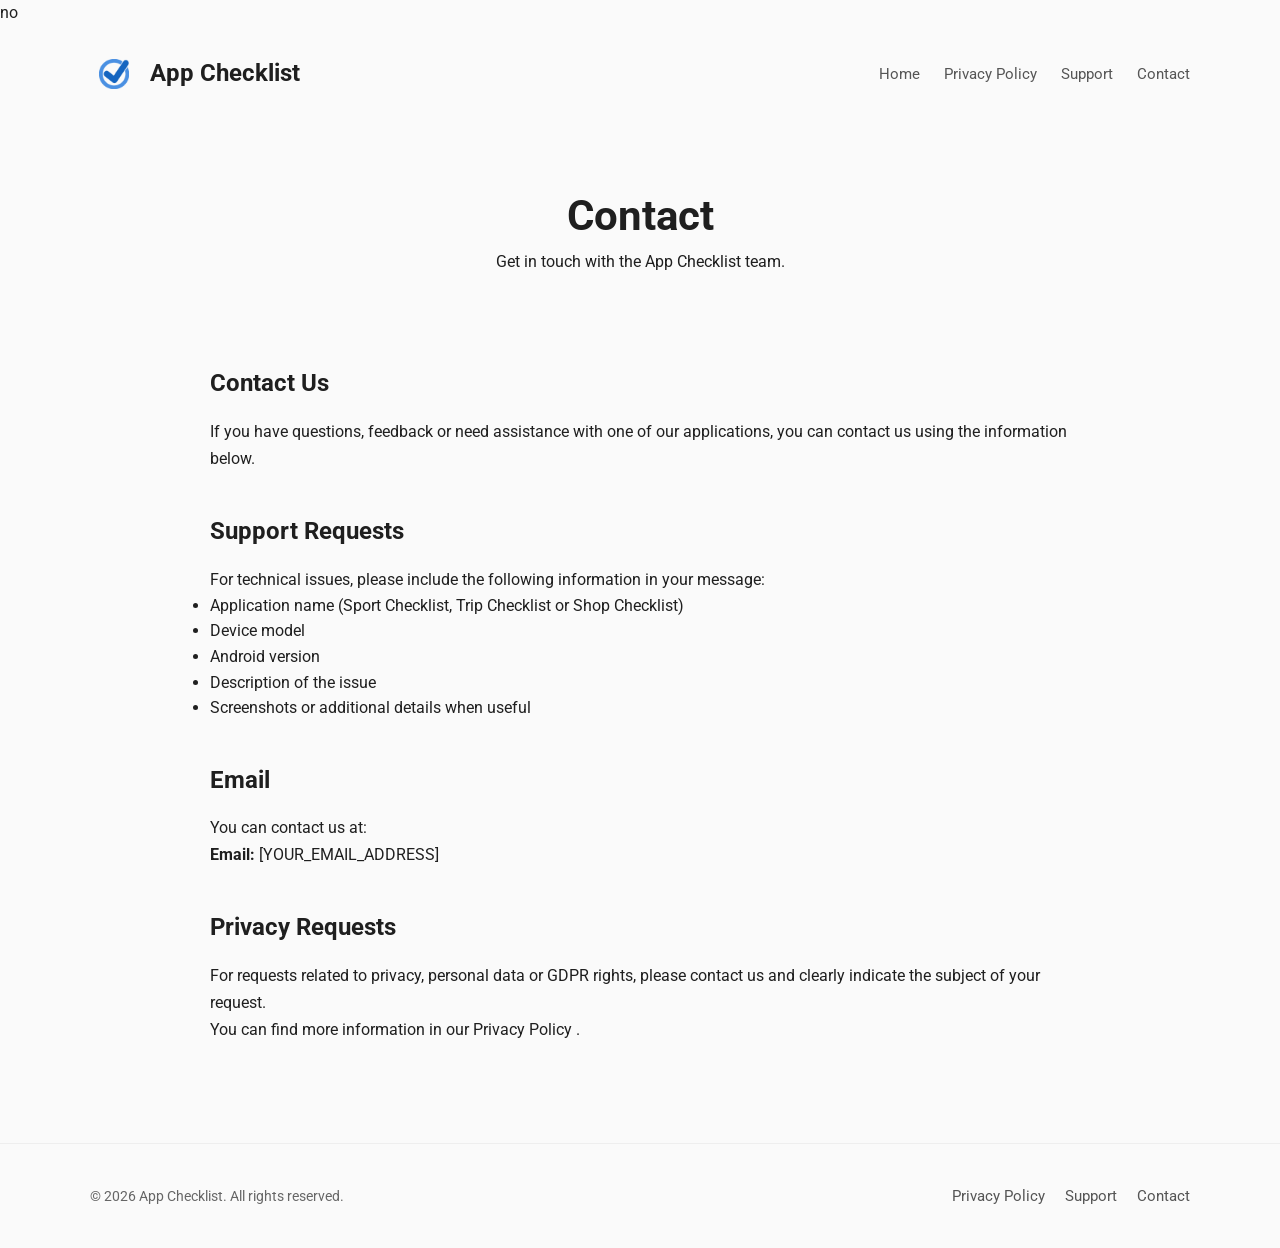
==== contact.html @ 46eb0ff5 "Creazione delle pagine interne" ====
<!DOCTYPE html>
<html lang="en">

<head>

    <meta charset="UTF-8">
    <meta name="viewport" content="width=device-width, initial-scale=1.0">
    <title>Contact | App Checklist</title>
    <meta name="description" content="App Checklist is a collection of smart checklist apps for sports, travel and shopping. Stay organized with simple, customizable and powerful checklists.">no
    <link rel="canonical" href="https://app-checklist.com/">
    <meta property="og:title" content="App Checklist - Smart Checklists">
    <meta property="og:site_name" content="App Checklist">
    <meta property="og:description" content="Organize sports equipment, trips and shopping with simple and powerful checklist apps.">
    <meta property="og:type" content="website">
    <meta property="og:url" content="https://app-checklist.com">
    <meta property="og:image" content="https://app-checklist.com/assets/images/logo.png">

    <meta name="twitter:card" content="summary_large_image">
    <meta name="twitter:title" content="App Checklist">
    <meta name="twitter:description" content="Smart checklist apps for every moment.">
    <meta name="twitter:image" content="https://app-checklist.com/assets/images/logo.png">

    <link rel="stylesheet" href="assets/css/style.css">

    <!-- Google Fonts -->
    <link rel="preconnect" href="https://fonts.googleapis.com">
    <link rel="preconnect" href="https://fonts.gstatic.com" crossorigin>
    <link href="https://fonts.googleapis.com/css2?family=Roboto:wght@300;400;500;700&display=swap" rel="stylesheet">
    <!-- Material Symbols -->
    <link rel="stylesheet" href="https://fonts.googleapis.com/css2?family=Material+Symbols+Outlined" />
</head>

<body>

<header>

    <div class="container header-content">

        <a href="index.html" class="brand">
            <img src="assets/images/logo.png"
                 alt="App Checklist logo">
            <span>App Checklist</span>
        </a>


        <nav>

            <a href="index.html">
                Home
            </a>

            <a href="privacy.html">
                Privacy Policy
            </a>

            <a href="support.html">
                Support
            </a>

            <a href="contact.html">
                Contact
            </a>

        </nav>

    </div>

</header>
<main>

    <section class="page-header">

        <h1>
            Contact
        </h1>

        <p>
            Get in touch with the App Checklist team.
        </p>

    </section>


    <section class="content">


        <h2>
            Contact Us
        </h2>

        <p>
            If you have questions, feedback or need assistance
            with one of our applications, you can contact us
            using the information below.
        </p>


        <h2>
            Support Requests
        </h2>

        <p>
            For technical issues, please include the following
            information in your message:
        </p>


        <ul>

            <li>
                Application name
                (Sport Checklist, Trip Checklist or Shop Checklist)
            </li>

            <li>
                Device model
            </li>

            <li>
                Android version
            </li>

            <li>
                Description of the issue
            </li>

            <li>
                Screenshots or additional details
                when useful
            </li>

        </ul>


        <h2>
            Email
        </h2>


        <p>
            You can contact us at:
        </p>


        <p>

            <strong>Email:</strong>

            <a href="mailto:[YOUR_EMAIL_ADDRESS]">
                [YOUR_EMAIL_ADDRESS]
            </a>

        </p>


        <h2>
            Privacy Requests
        </h2>


        <p>
            For requests related to privacy, personal data or
            GDPR rights, please contact us and clearly indicate
            the subject of your request.
        </p>


        <p>
            You can find more information in our
            <a href="privacy.html">
                Privacy Policy
            </a>.
        </p>


    </section>

</main>

<footer>

    <div class="container footer-content">


        <p>
            © 2026 App Checklist. All rights reserved.
        </p>


        <nav class="footer-nav">

            <a href="privacy.html">
                Privacy Policy
            </a>

            <a href="support.html">
                Support
            </a>

            <a href="contact.html">
                Contact
            </a>

        </nav>


    </div>

</footer>


</body>

</html>
---- assets/css/style.css ----
/* =========================
   App Checklist Theme
========================= */

:root {

    --primary-color: #1565C0;

    --sport-color: #EF5350;

    --trip-color: #4A90E2;

    --shop-color: #5BC08F;


    --text-color: #1f1f1f;

    --secondary-text: #666;

    --surface-color: #ffffff;

    --background-color: #fafafa;

}

/* =========================
   Global reset
========================= */

* {
    box-sizing: border-box;
    margin: 0;
    padding: 0;
}


body {
    font-family: "Roboto", sans-serif;
    background: var(--background-color);
    color: var(--text-color);
    line-height: 1.6;
}


img {
    max-width: 100%;
    display: block;
}


a {
    color: inherit;
    text-decoration: none;
}


/* =========================
   Layout
========================= */

header,
main,
footer {
    width: 100%;
}


.container {
    width: min(1100px, 90%);
    margin: auto;
}


/* =========================
   Header
========================= */

header {
    padding: 24px 0;
}

.brand img {

    height: 48px;

    width: auto;

}


/* =========================
   Footer
========================= */


footer {

    margin-top: 80px;

    padding: 40px 0;

    border-top: 1px solid #eeeeee;

    color: #666;

    font-size: 14px;

}



.footer-content {

    display: flex;

    align-items: center;

    justify-content: space-between;

    gap: 20px;

}



.footer-nav {

    display: flex;

    gap: 20px;

}



.footer-nav a:hover {

    color: #000;

}



@media(max-width:700px){


    .footer-content {

        flex-direction: column;

        text-align: center;

    }


}


/* =========================
   Buttons
========================= */

.button {
    display: inline-flex;
    align-items: center;
    justify-content: center;

    padding: 12px 24px;

    border-radius: 12px;

    font-weight: 500;

    transition: transform 0.2s ease;
}


.button:hover {
    transform: translateY(-2px);
}


/* =========================
   Cards
========================= */

.card {

    background: white;

    border-radius: 20px;

    padding: 24px;

    box-shadow: 0 4px 20px rgba(0,0,0,0.08);

}


/* =========================
   Responsive
========================= */

@media (max-width: 700px) {

    .container {
        width: 92%;
    }

}

/* =========================
   Header navigation
========================= */


.header-content {

    display: flex;

    align-items: center;

    justify-content: space-between;

    gap: 30px;

}


.brand {

    display: flex;

    align-items: center;

    gap: 12px;

    font-size: 24px;

    font-weight: 700;

}


.brand img {

    height: 48px;

}


nav {

    display: flex;

    gap: 24px;

}


nav a {

    font-size: 15px;

    color: #555;

}


nav a:hover {

    color: #000;

}


@media (max-width:700px) {


    .header-content {

        flex-direction: column;

    }


    nav {

        flex-wrap: wrap;

        justify-content: center;

    }

}

/* =========================
   Hero section
========================= */


.hero {

    padding: 50px 0 10px;

}


.hero-content {

    display: flex;

    justify-content: center;

}


.hero-text {

    max-width: 700px;

    text-align: center;

}


.hero h1 {

    font-size: clamp(40px, 6vw, 64px);

    line-height: 1.1;

    font-weight: 700;

    margin-bottom: 24px;

}


.hero p {

    font-size: 20px;

    color: #555;

    margin-bottom: 40px;

}


.hero-actions {

    display: none;

    justify-content: center;

    gap: 16px;

    flex-wrap: wrap;

}
/* =========================
   Hero app buttons
========================= */


.hero-app {

    display: inline-flex;

    align-items: center;

    justify-content: center;

    padding: 14px 32px;

    border-radius: 30px;

    font-weight: 600;

    color: white;

    transition: transform 0.2s ease,
    box-shadow 0.2s ease;

}


.hero-app:hover {

    transform: translateY(-3px);

    box-shadow:
            0 8px 20px rgba(0,0,0,0.15);

}


.hero-app.sport {

    background: var(--sport-color);

}


.hero-app.trip {

    background: var(--trip-color);

}


.hero-app.shop {

    background: var(--shop-color);

}


/* =========================
   Buttons colors
========================= */


.primary {

    background: var(--primary-color);
    color: white;

}


.secondary {

    background: #eeeeee;

    color: #333;

}
/* =========================
   Apps section
========================= */


.apps {

    padding: 30px 0;

}


.apps h2 {

    text-align: center;

    font-size: 36px;

    margin-bottom: 40px;

}



.apps-grid {

    display: grid;

    grid-template-columns: repeat(3, 1fr);

    gap: 24px;

}



.app-card {

    text-align: center;

}



.app-card h3 {

    font-size: 26px;

    margin-bottom: 16px;

}



.app-card p {

    color: #555;

    margin-bottom: 24px;

}



/* App colors */


.sport {

    border-top: 6px solid var(--sport-color);

}


.trip {

    border-top: 6px solid var(--trip-color);

}


.shop {

    border-top: 6px solid var(--shop-color);

}



.app-button {

    margin-top: 10px;

}



.disabled {

    opacity: 0.6;

    cursor: default;

}



@media(max-width:900px){


    .apps-grid {

        grid-template-columns: 1fr;

    }


}

/* =========================
   Content pages
========================= */


.page {

    padding: 30px 0;

}



.page h1 {

    font-size: 48px;

    margin-bottom: 30px;

}



.page h2 {

    font-size: 28px;

    margin-top: 40px;

    margin-bottom: 16px;

}



.page p {

    color: #555;

    margin-bottom: 16px;

    max-width: 800px;

}



@media(max-width:700px){


    .page h1 {

        font-size: 36px;

    }


}
.app-card {

    transition: transform 0.2s ease,
    box-shadow 0.2s ease;

}


.app-card:hover {

    transform: translateY(-6px);

    box-shadow:
            0 10px 30px rgba(0,0,0,0.12);

}
/* =========================
   App icons
========================= */
.app-icon {
    width: 200px;
    height: 200px;
    object-fit: contain;
    margin: 0 auto 24px;
}
/* =========================
   Store buttons
========================= */


.app-button {

    display: inline-block;

    margin: 8px;

}
.store-link {

    display: inline-block;

    margin: 8px;

}


.store-badge {

    height: 50px;

    width: auto;

}

/* =========================
   App cards layout
========================= */


.app-card {

    display: flex;

    flex-direction: column;

    align-items: center;

    height: 100%;

}


.app-card p {

    flex-grow: 1;

}

.hero-app {

    color: white;

    border-radius: 30px;

    padding: 14px 30px;

    font-weight: 600;

}


.hero-app.sport {

    background: var(--sport-color);

}


.hero-app.trip {

    background: var(--trip-color);

}


.hero-app.shop {

    background: var(--shop-color);

}


/* =========================
   Internal pages
========================= */


.page-header {

    text-align: center;

    padding: 60px 20px 30px;

}


.page-header h1 {

    font-size: 42px;

}


.content {

    max-width: 900px;

    margin: 0 auto;

    padding: 20px;

}


.content h2 {

    margin-top: 40px;

    margin-bottom: 15px;

}


.content p {

    line-height: 1.7;

}
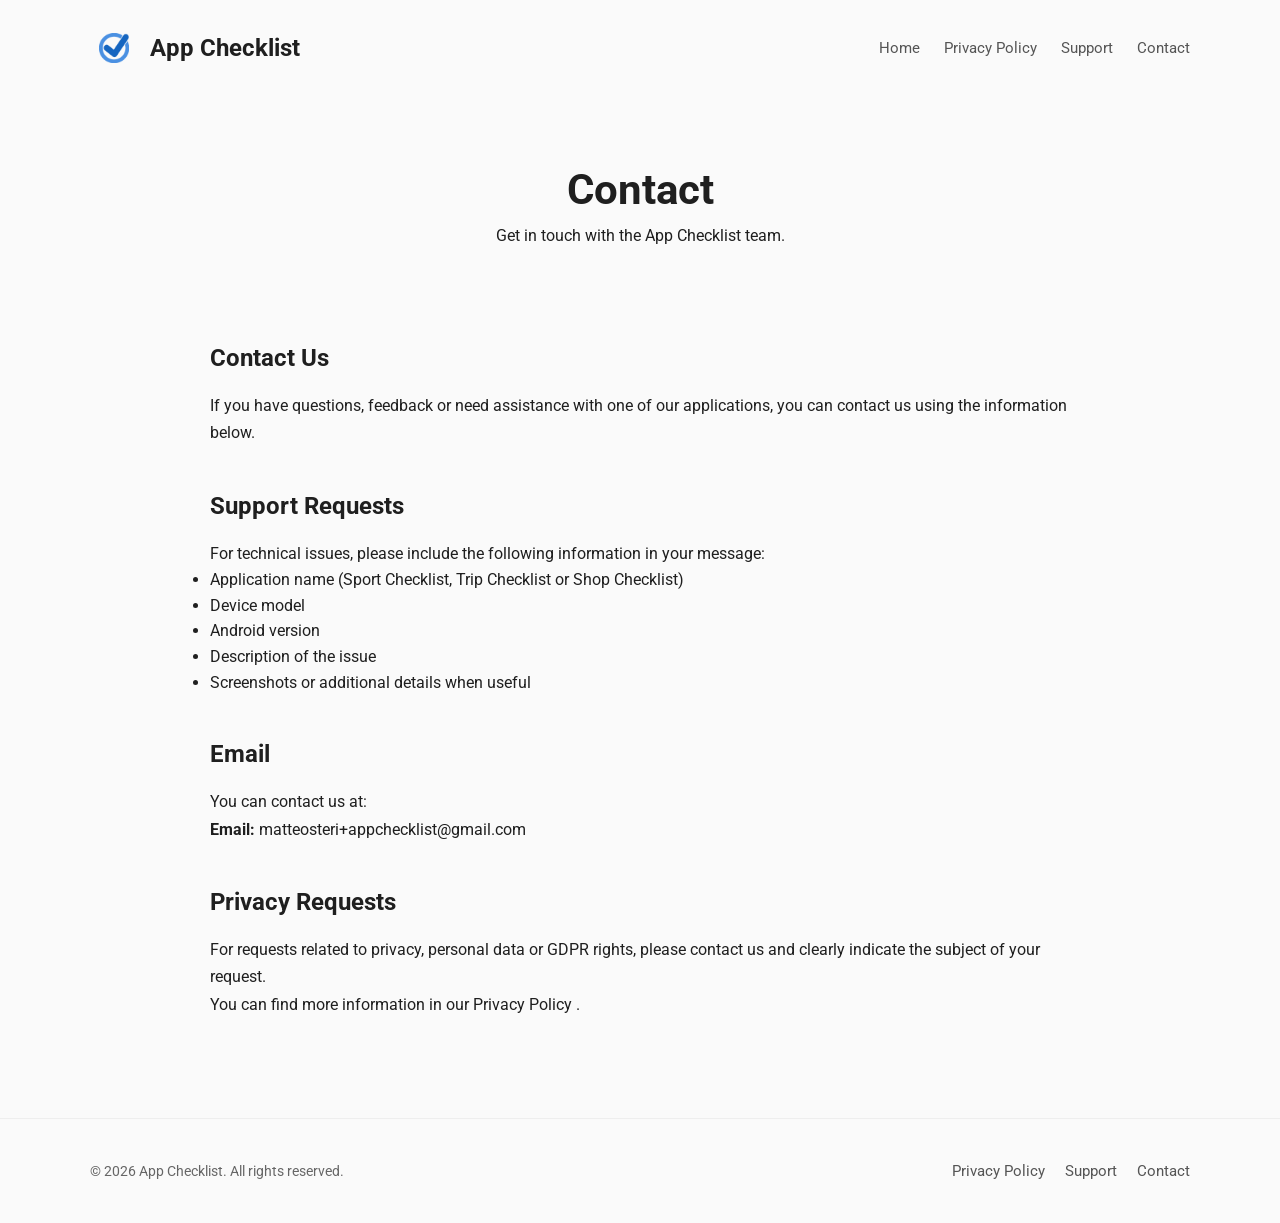
==== commit c33fbab6: "fix Creazione delle pagine interne" ====
--- a/contact.html
+++ b/contact.html
@@ -6,7 +6,7 @@
     <meta charset="UTF-8">
     <meta name="viewport" content="width=device-width, initial-scale=1.0">
     <title>Contact | App Checklist</title>
-    <meta name="description" content="App Checklist is a collection of smart checklist apps for sports, travel and shopping. Stay organized with simple, customizable and powerful checklists.">no
+    <meta name="description" content="App Checklist is a collection of smart checklist apps for sports, travel and shopping. Stay organized with simple, customizable and powerful checklists.">
     <link rel="canonical" href="https://app-checklist.com/">
     <meta property="og:title" content="App Checklist - Smart Checklists">
     <meta property="og:site_name" content="App Checklist">
@@ -146,8 +146,8 @@
 
             <strong>Email:</strong>
 
-            <a href="mailto:[YOUR_EMAIL_ADDRESS]">
-                [YOUR_EMAIL_ADDRESS]
+            <a href="mailto:matteosteri+appchecklist@gmail.com">
+                matteosteri+appchecklist@gmail.com
             </a>
 
         </p>
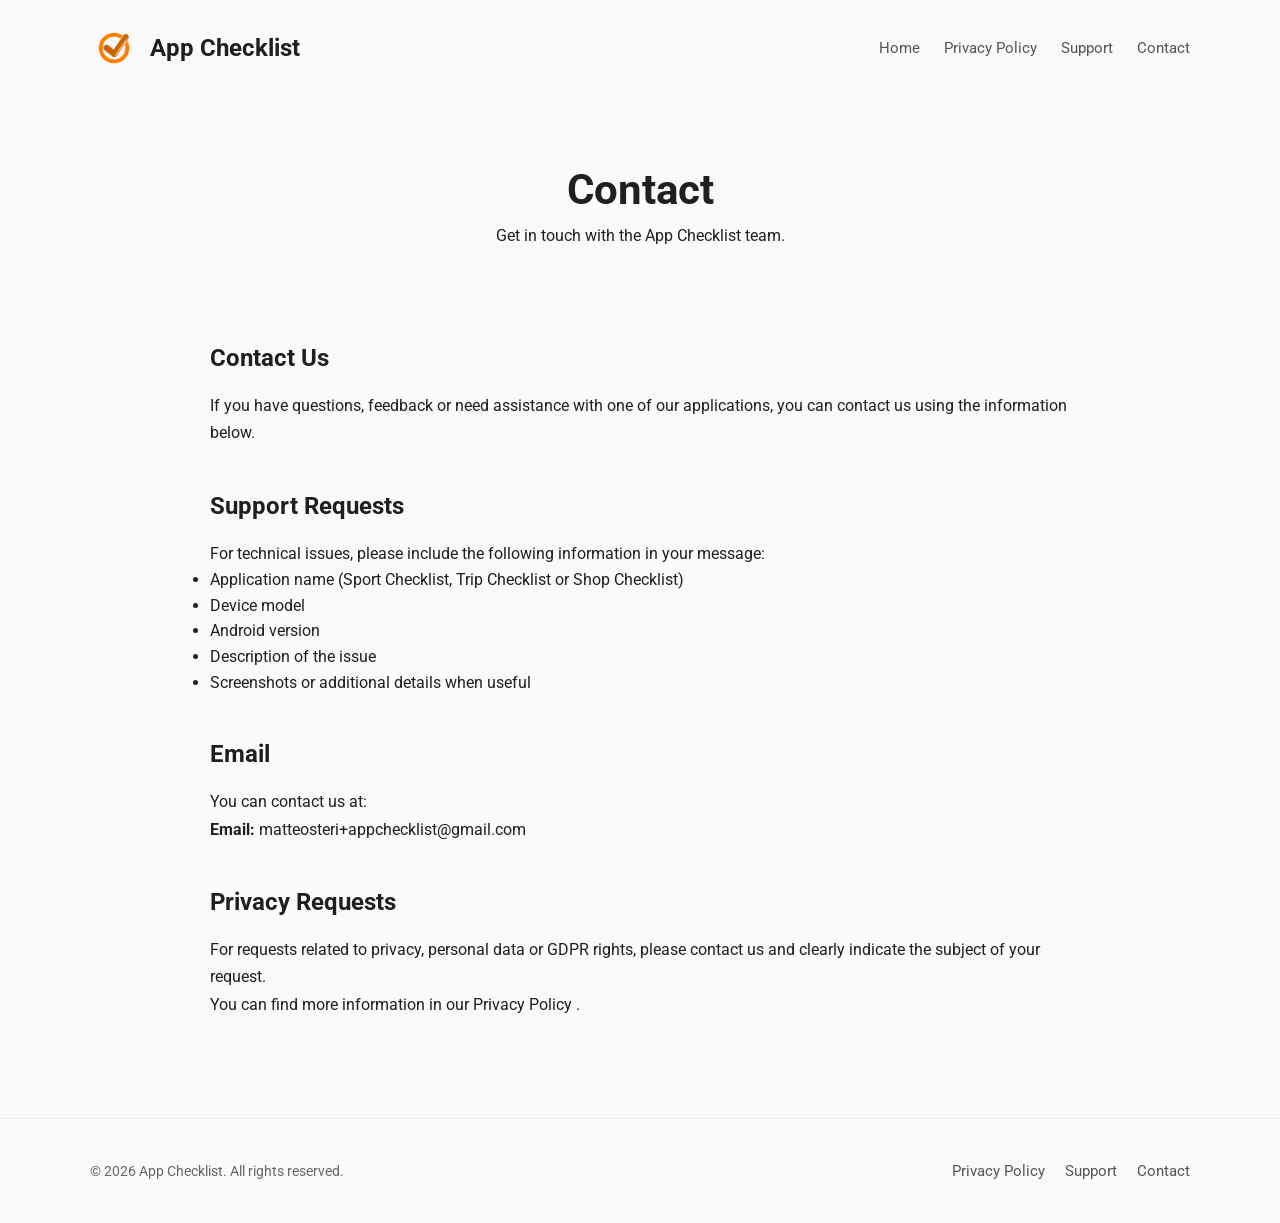
==== commit fd9a632d: "Modifica immagini e aggiunta favicon" ====
--- a/contact.html
+++ b/contact.html
@@ -1,6 +1,5 @@
 <!DOCTYPE html>
 <html lang="en">
-
 <head>
 
     <meta charset="UTF-8">
@@ -28,6 +27,12 @@
     <link href="https://fonts.googleapis.com/css2?family=Roboto:wght@300;400;500;700&display=swap" rel="stylesheet">
     <!-- Material Symbols -->
     <link rel="stylesheet" href="https://fonts.googleapis.com/css2?family=Material+Symbols+Outlined" />
+
+    <link rel="icon" type="image/png" sizes="32x32" href="assets/images/favicon/favicon-32x32.png">
+    <link rel="icon" type="image/png" sizes="16x16" href="assets/images/favicon/favicon-16x16.png">
+    <link rel="apple-touch-icon" href="assets/images/favicon/apple-touch-icon.png">
+    <link rel="manifest" href="site.webmanifest">
+    <meta name="theme-color" content="#ff7e00">
 </head>
 
 <body>
@@ -176,7 +181,6 @@
     </section>
 
 </main>
-
 <footer>
 
     <div class="container footer-content">
@@ -208,7 +212,5 @@
 
 </footer>
 
-
 </body>
-
 </html>
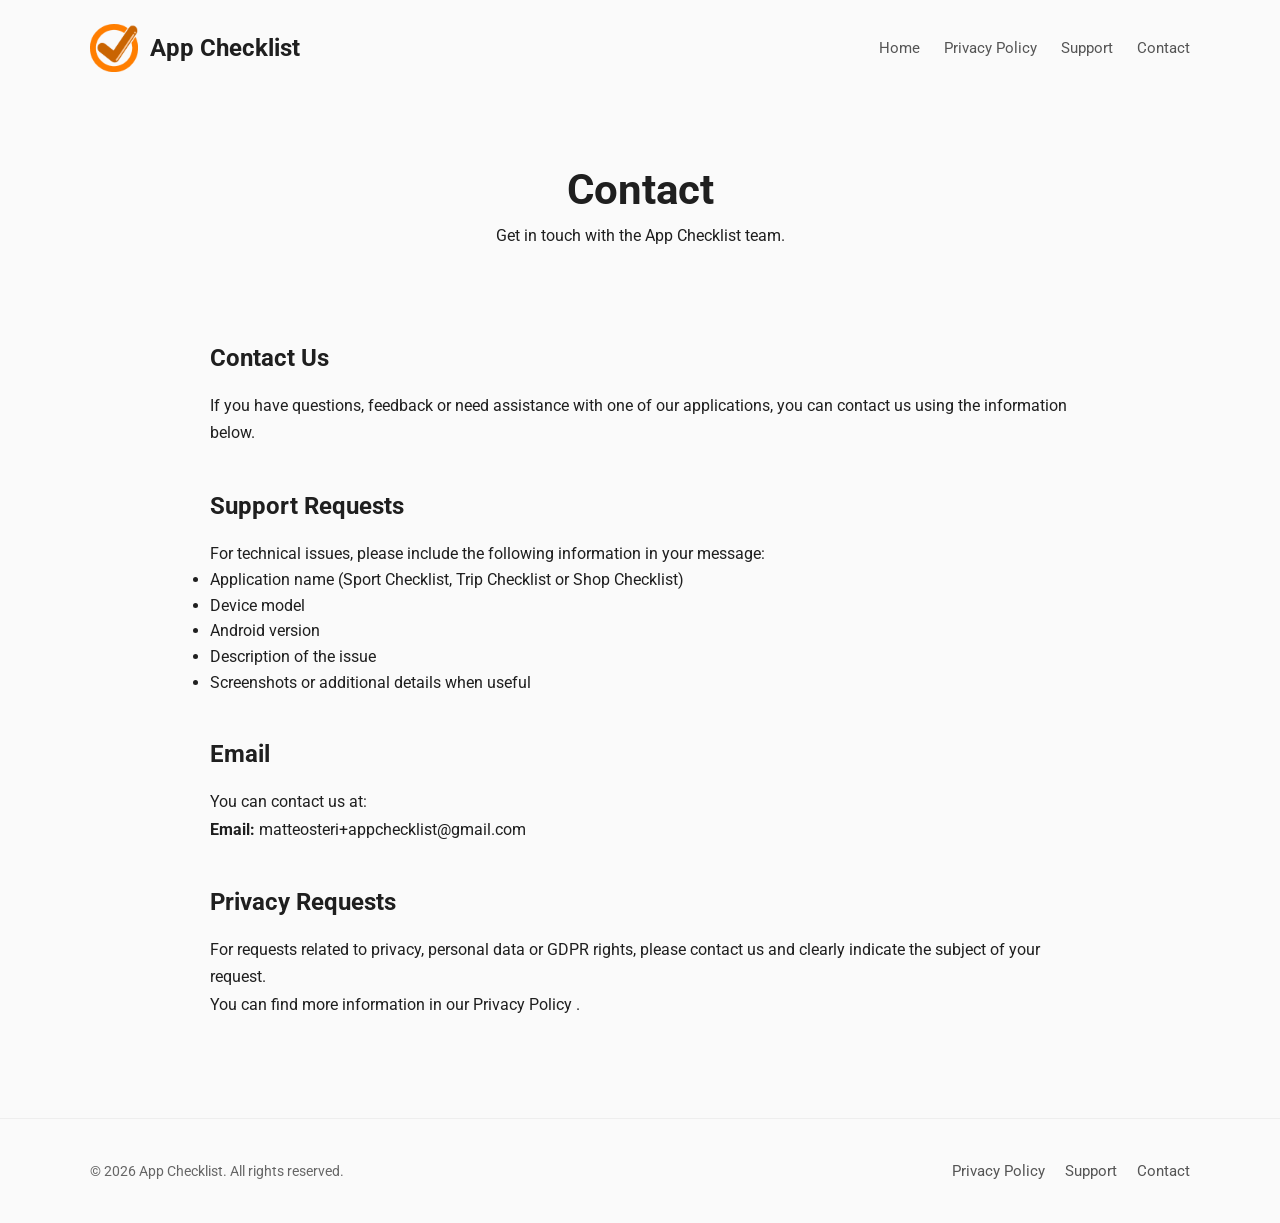
==== commit a2844605: "Implementato sistema multilingua IT/EN e ottimizzata struttura contenuti sito" ====
--- a/contact.html
+++ b/contact.html
@@ -212,5 +212,7 @@
 
 </footer>
 
+<script src="assets/js/language.js"></script>
+<script src="assets/js/app.js"></script>
 </body>
 </html>
--- a/assets/css/style.css
+++ b/assets/css/style.css
@@ -1,635 +1,331 @@
 /* =========================
    App Checklist Theme
 ========================= */
-
 :root {
-
     --primary-color: #1565C0;
-
     --sport-color: #EF5350;
-
     --trip-color: #4A90E2;
-
     --shop-color: #5BC08F;
-
-
     --text-color: #1f1f1f;
-
     --secondary-text: #666;
-
     --surface-color: #ffffff;
-
     --background-color: #fafafa;
-
 }
 
 /* =========================
    Global reset
 ========================= */
-
 * {
     box-sizing: border-box;
     margin: 0;
     padding: 0;
 }
-
-
 body {
     font-family: "Roboto", sans-serif;
     background: var(--background-color);
     color: var(--text-color);
     line-height: 1.6;
 }
-
-
 img {
     max-width: 100%;
     display: block;
 }
-
-
 a {
     color: inherit;
     text-decoration: none;
 }
 
-
 /* =========================
    Layout
 ========================= */
-
 header,
 main,
 footer {
     width: 100%;
 }
-
-
 .container {
     width: min(1100px, 90%);
     margin: auto;
 }
 
-
 /* =========================
    Header
 ========================= */
-
 header {
     padding: 24px 0;
 }
-
 .brand img {
-
     height: 48px;
-
     width: auto;
-
-}
-
+}
 
 /* =========================
    Footer
 ========================= */
-
-
 footer {
-
     margin-top: 80px;
-
     padding: 40px 0;
-
     border-top: 1px solid #eeeeee;
-
     color: #666;
-
     font-size: 14px;
-
-}
-
-
-
+}
 .footer-content {
-
-    display: flex;
-
+    display: flex;
     align-items: center;
-
     justify-content: space-between;
-
     gap: 20px;
-
-}
-
-
-
+}
 .footer-nav {
-
-    display: flex;
-
+    display: flex;
     gap: 20px;
-
-}
-
-
-
+}
 .footer-nav a:hover {
-
     color: #000;
-
-}
-
-
-
+}
 @media(max-width:700px){
-
-
     .footer-content {
-
         flex-direction: column;
-
         text-align: center;
-
-    }
-
-
-}
-
+    }
+}
 
 /* =========================
    Buttons
 ========================= */
-
 .button {
     display: inline-flex;
     align-items: center;
     justify-content: center;
-
     padding: 12px 24px;
-
     border-radius: 12px;
-
     font-weight: 500;
-
     transition: transform 0.2s ease;
 }
-
-
 .button:hover {
     transform: translateY(-2px);
 }
 
-
 /* =========================
    Cards
 ========================= */
-
 .card {
-
     background: white;
-
     border-radius: 20px;
-
     padding: 24px;
-
     box-shadow: 0 4px 20px rgba(0,0,0,0.08);
-
-}
-
+}
 
 /* =========================
    Responsive
 ========================= */
-
 @media (max-width: 700px) {
-
     .container {
         width: 92%;
     }
-
 }
 
 /* =========================
    Header navigation
 ========================= */
-
-
 .header-content {
-
-    display: flex;
-
+    display: flex;
     align-items: center;
-
     justify-content: space-between;
-
     gap: 30px;
-
-}
-
-
+}
 .brand {
-
-    display: flex;
-
+    display: flex;
     align-items: center;
-
     gap: 12px;
-
     font-size: 24px;
-
     font-weight: 700;
-
-}
-
-
+}
 .brand img {
-
     height: 48px;
-
-}
-
-
+}
 nav {
-
-    display: flex;
-
+    display: flex;
     gap: 24px;
-
-}
-
-
+}
 nav a {
-
     font-size: 15px;
-
     color: #555;
-
-}
-
-
+}
 nav a:hover {
-
     color: #000;
-
-}
-
-
+}
 @media (max-width:700px) {
-
-
     .header-content {
-
         flex-direction: column;
-
-    }
-
-
+    }
     nav {
-
         flex-wrap: wrap;
-
         justify-content: center;
-
-    }
-
-}
-
-/* =========================
-   Hero section
-========================= */
-
-
-.hero {
-
-    padding: 50px 0 10px;
-
-}
-
-
-.hero-content {
-
-    display: flex;
-
-    justify-content: center;
-
-}
-
-
-.hero-text {
-
-    max-width: 700px;
-
+    }
+}
+
+/* =========================
+   Intro section
+========================= */
+.intro {
+    padding:70px 0 40px;
+    text-align:center;
+}
+.intro-content {
+    max-width:800px;
+    margin:auto;
+}
+.intro h1 {
+    font-size:2.8rem;
+    margin-bottom:20px;
+}
+.intro p {
+    font-size:1.2rem;
+    line-height:1.6;
+}
+
+/* =========================
+   Buttons colors
+========================= */
+.primary {
+    background: var(--primary-color);
+    color: white;
+}
+.secondary {
+    background: #eeeeee;
+    color: #333;
+}
+
+/* =========================
+   Apps section
+========================= */
+.apps {
+    padding: 30px 0;
+}
+.apps h2 {
     text-align: center;
-
-}
-
-
-.hero h1 {
-
-    font-size: clamp(40px, 6vw, 64px);
-
-    line-height: 1.1;
-
-    font-weight: 700;
-
+    font-size: 36px;
+    margin-bottom: 40px;
+}
+.apps-grid {
+    display: grid;
+    grid-template-columns: repeat(3, 1fr);
+    gap: 24px;
+}
+.app-card {
+    text-align: center;
+}
+.app-card h3 {
+    font-size: 26px;
+    margin-bottom: 16px;
+}
+.app-card p {
+    color: #555;
     margin-bottom: 24px;
-
-}
-
-
-.hero p {
-
-    font-size: 20px;
-
+}
+
+/* App colors */
+.sport {
+    border-top: 6px solid var(--sport-color);
+}
+.trip {
+    border-top: 6px solid var(--trip-color);
+}
+.shop {
+    border-top: 6px solid var(--shop-color);
+}
+.app-button {
+    margin-top: 10px;
+}
+.discover-button {
+    display:inline-flex;
+    align-items:center;
+    justify-content:center;
+    margin-top:20px;
+    padding:12px 28px;
+    border-radius:30px;
+    font-weight:500;
+    text-decoration:none;
+    transition:transform .2s ease,
+    box-shadow .2s ease;
+}
+.discover-button.sport {
+    background:#E53935;
+    color:white;
+}
+.discover-button.trip {
+    background:#4A90E2;
+    color:white;
+}
+.discover-button.shop {
+    background:#5BC08F;
+    color:white;
+}
+.discover-button:hover {
+    transform:translateY(-2px);
+    box-shadow:0 8px 20px rgba(0,0,0,0.15);
+}
+.app-status {
+    display:inline-block;
+    margin:15px auto;
+    padding:6px 14px;
+    border-radius:20px;
+    font-size:0.85rem;
+    font-weight:500;
+}
+.app-status.available {
+    background:#E8F5E9;
+    color:#2E7D32;
+}
+.app-status.coming {
+    background:#FFF3E0;
+    color:#EF6C00;
+}
+.disabled {
+    opacity: 0.6;
+    cursor: default;
+}
+@media(max-width:900px){
+    .apps-grid {
+        grid-template-columns: 1fr;
+    }
+}
+
+/* =========================
+   Content pages
+========================= */
+.page {
+    padding: 30px 0;
+}
+.page h1 {
+    font-size: 48px;
+    margin-bottom: 30px;
+}
+.page h2 {
+    font-size: 28px;
+    margin-top: 40px;
+    margin-bottom: 16px;
+}
+.page p {
     color: #555;
-
-    margin-bottom: 40px;
-
-}
-
-
-.hero-actions {
-
-    display: none;
-
-    justify-content: center;
-
-    gap: 16px;
-
-    flex-wrap: wrap;
-
-}
-/* =========================
-   Hero app buttons
-========================= */
-
-
-.hero-app {
-
-    display: inline-flex;
-
-    align-items: center;
-
-    justify-content: center;
-
-    padding: 14px 32px;
-
-    border-radius: 30px;
-
-    font-weight: 600;
-
-    color: white;
-
+    margin-bottom: 16px;
+    max-width: 800px;
+}
+@media(max-width:700px){
+    .page h1 {
+        font-size: 36px;
+    }
+}
+.app-card {
     transition: transform 0.2s ease,
     box-shadow 0.2s ease;
-
-}
-
-
-.hero-app:hover {
-
-    transform: translateY(-3px);
-
-    box-shadow:
-            0 8px 20px rgba(0,0,0,0.15);
-
-}
-
-
-.hero-app.sport {
-
-    background: var(--sport-color);
-
-}
-
-
-.hero-app.trip {
-
-    background: var(--trip-color);
-
-}
-
-
-.hero-app.shop {
-
-    background: var(--shop-color);
-
-}
-
-
-/* =========================
-   Buttons colors
-========================= */
-
-
-.primary {
-
-    background: var(--primary-color);
-    color: white;
-
-}
-
-
-.secondary {
-
-    background: #eeeeee;
-
-    color: #333;
-
-}
-/* =========================
-   Apps section
-========================= */
-
-
-.apps {
-
-    padding: 30px 0;
-
-}
-
-
-.apps h2 {
-
-    text-align: center;
-
-    font-size: 36px;
-
-    margin-bottom: 40px;
-
-}
-
-
-
-.apps-grid {
-
-    display: grid;
-
-    grid-template-columns: repeat(3, 1fr);
-
-    gap: 24px;
-
-}
-
-
-
-.app-card {
-
-    text-align: center;
-
-}
-
-
-
-.app-card h3 {
-
-    font-size: 26px;
-
-    margin-bottom: 16px;
-
-}
-
-
-
-.app-card p {
-
-    color: #555;
-
-    margin-bottom: 24px;
-
-}
-
-
-
-/* App colors */
-
-
-.sport {
-
-    border-top: 6px solid var(--sport-color);
-
-}
-
-
-.trip {
-
-    border-top: 6px solid var(--trip-color);
-
-}
-
-
-.shop {
-
-    border-top: 6px solid var(--shop-color);
-
-}
-
-
-
-.app-button {
-
-    margin-top: 10px;
-
-}
-
-
-
-.disabled {
-
-    opacity: 0.6;
-
-    cursor: default;
-
-}
-
-
-
-@media(max-width:900px){
-
-
-    .apps-grid {
-
-        grid-template-columns: 1fr;
-
-    }
-
-
-}
-
-/* =========================
-   Content pages
-========================= */
-
-
-.page {
-
-    padding: 30px 0;
-
-}
-
-
-
-.page h1 {
-
-    font-size: 48px;
-
-    margin-bottom: 30px;
-
-}
-
-
-
-.page h2 {
-
-    font-size: 28px;
-
-    margin-top: 40px;
-
-    margin-bottom: 16px;
-
-}
-
-
-
-.page p {
-
-    color: #555;
-
-    margin-bottom: 16px;
-
-    max-width: 800px;
-
-}
-
-
-
-@media(max-width:700px){
-
-
-    .page h1 {
-
-        font-size: 36px;
-
-    }
-
-
-}
-.app-card {
-
-    transition: transform 0.2s ease,
-    box-shadow 0.2s ease;
-
-}
-
-
+}
 .app-card:hover {
-
     transform: translateY(-6px);
-
     box-shadow:
             0 10px 30px rgba(0,0,0,0.12);
-
-}
+}
+
 /* =========================
    App icons
 ========================= */
@@ -639,136 +335,330 @@
     object-fit: contain;
     margin: 0 auto 24px;
 }
+
 /* =========================
    Store buttons
 ========================= */
-
-
 .app-button {
-
     display: inline-block;
-
     margin: 8px;
-
 }
 .store-link {
-
     display: inline-block;
-
     margin: 8px;
-
-}
-
-
+}
 .store-badge {
-
     height: 50px;
-
     width: auto;
-
 }
 
 /* =========================
    App cards layout
 ========================= */
-
-
 .app-card {
-
-    display: flex;
-
+    display: flex;
     flex-direction: column;
-
     align-items: center;
-
     height: 100%;
-
-}
-
-
+}
 .app-card p {
-
     flex-grow: 1;
-
-}
-
+}
 .hero-app {
-
     color: white;
-
     border-radius: 30px;
-
     padding: 14px 30px;
-
     font-weight: 600;
-
-}
-
-
+}
 .hero-app.sport {
-
     background: var(--sport-color);
-
-}
-
-
+}
 .hero-app.trip {
-
     background: var(--trip-color);
-
-}
-
-
+}
 .hero-app.shop {
-
     background: var(--shop-color);
-
-}
-
+}
 
 /* =========================
    Internal pages
 ========================= */
-
-
 .page-header {
-
     text-align: center;
-
     padding: 60px 20px 30px;
-
-}
-
-
+}
 .page-header h1 {
-
     font-size: 42px;
-
-}
-
-
+}
 .content {
-
     max-width: 900px;
-
     margin: 0 auto;
-
     padding: 20px;
-
-}
-
-
+}
 .content h2 {
-
     margin-top: 40px;
-
     margin-bottom: 15px;
-
-}
-
-
+}
 .content p {
-
     line-height: 1.7;
-
+}
+
+/* =====================================
+   APP LANDING PAGES
+===================================== */
+.app-hero {
+    padding: 60px 20px;
+    text-align: center;
+}
+.app-hero-content {
+    max-width: 900px;
+    margin: auto;
+}
+.app-header-image {
+    width: min(100%, 500px);
+    height: auto;
+    margin-bottom: 30px;
+}
+.app-hero h1 {
+    font-size: 2.5rem;
+    margin-bottom: 20px;
+}
+.app-hero p {
+    max-width: 700px;
+    margin: 0 auto 35px;
+    font-size: 1.2rem;
+    line-height: 1.6;
+}
+.app-buttons {
+    display: flex;
+    justify-content: center;
+    gap: 15px;
+    flex-wrap: wrap;
+}
+.app-button {
+    display: inline-flex;
+    align-items: center;
+    gap: 8px;
+    padding: 14px 24px;
+    border-radius: 30px;
+    text-decoration: none;
+    font-weight: 600;
+    transition: transform 0.2s ease;
+}
+.app-button:hover {
+    transform: translateY(-2px);
+}
+.play-button {
+    background: #000;
+    color: white;
+}
+.web-button {
+    background: #e0e0e0;
+    color: #333;
+}
+
+/* SCREENSHOTS */
+.app-screenshots {
+    padding: 60px 20px;
+    text-align: center;
+}
+.screenshots-container {
+    display: flex;
+    justify-content: center;
+    gap: 30px;
+    flex-wrap: wrap;
+}
+.screenshots-container img {
+    width: 280px;
+    max-width: 90%;
+    border-radius: 25px;
+    box-shadow: 0 10px 30px rgba(0,0,0,0.15);
+}
+/* GENERAL SECTIONS */
+.app-section {
+    max-width: 900px;
+    margin: auto;
+    padding: 60px 20px;
+    text-align: center;
+}
+.app-logo {
+    width: 300px;
+    max-width: 80%;
+    margin: 0 auto 30px;
+    display: block;
+}
+/* FEATURES */
+.features-section {
+    padding: 60px 20px;
+    text-align: center;
+}
+.features-grid {
+    max-width: 1100px;
+    margin: 40px auto;
+    display: grid;
+    grid-template-columns: repeat(auto-fit, minmax(230px,1fr));
+    gap: 25px;
+}
+.feature-card {
+    padding: 25px;
+    border-radius: 20px;
+    background: #ffffff;
+    box-shadow: 0 5px 20px rgba(0,0,0,0.08);
+}
+.feature-card .material-symbols-outlined {
+    font-size: 40px;
+    margin-bottom: 15px;
+}
+/* SPORT CATEGORIES */
+.sport-categories {
+    display: grid;
+    grid-template-columns: repeat(auto-fit,minmax(130px,1fr));
+    gap:20px;
+    max-width:900px;
+    margin:40px auto;
+}
+.sport-categories div {
+    padding:20px;
+    border-radius:20px;
+    background:#ffffff;
+    box-shadow:0 5px 15px rgba(0,0,0,0.08);
+}
+/* FAQ */
+.faq-section {
+    max-width:900px;
+    margin:auto;
+    padding:60px 20px;
+}
+.faq-section h3 {
+    margin-top:30px;
+}
+
+/* FINAL CTA */
+.final-cta {
+    text-align:center;
+    padding:70px 20px;
+}
+.final-cta p {
+    margin-bottom:30px;
+}
+/* OTHER APPS */
+.other-apps {
+    padding:60px 20px;
+    text-align:center;
+}
+.other-apps-grid {
+    display:flex;
+    justify-content:center;
+    gap:30px;
+    flex-wrap:wrap;
+}
+.other-apps-grid a {
+    width:180px;
+    padding:20px;
+    border-radius:20px;
+    background:white;
+    text-decoration:none;
+    color:inherit;
+    box-shadow:0 5px 20px rgba(0,0,0,0.08);
+    text-align:center;
+}
+.other-apps-grid img {
+    width:100px;
+    height:100px;
+    object-fit:contain;
+    display:block;
+    margin:0 auto 15px;
+}
+.other-apps-grid span {
+    display:block;
+    margin-top:15px;
+    font-weight:600;
+}
+/* SPORT BRAND */
+.sport-theme {
+    --app-color:#E53935;
+}
+.sport-theme h1,
+.sport-theme h2 {
+    color:var(--app-color);
+}
+.sport-theme .feature-card:hover {
+    border-color:var(--app-color);
+}
+.sport-theme .final-cta {
+    background:var(--app-color);
+    color:white;
+}
+.screenshots-container img {
+    width:280px;
+    border-radius:25px;
+    box-shadow:
+            0 15px 35px rgba(0,0,0,0.20);
+    transition:
+            transform .25s ease;
+}
+.screenshots-container img:hover {
+    transform:translateY(-8px);
+}
+.app-header-container {
+    text-align:center;
+}
+.app-header-container .app-header-image {
+    margin-left:auto;
+    margin-right:auto;
+}
+.category-icon {
+    font-size:40px;
+    display:block;
+    margin-bottom:10px;
+}
+.sport-categories h3 {
+    margin:0;
+    font-size:1.1rem;
+}
+.how-it-works .feature-card {
+    min-height:220px;
+}
+.coming-soon-badge {
+    display:inline-flex;
+    align-items:center;
+    gap:8px;
+    padding:12px 22px;
+    border-radius:25px;
+    background:#f1f1f1;
+    color:#555;
+    font-weight:600;
+    border:1px solid #ddd;
+}
+.final-cta .coming-soon-badge {
+    background:rgba(255,255,255,0.2);
+    color:white;
+    border-color:rgba(255,255,255,0.4);
+}
+.coming-soon-badge .material-symbols-outlined {
+    font-size:22px;
+}
+.coming-soon-badge .material-symbols-outlined {
+    font-size:22px;
+}
+@media(max-width:600px){
+    .app-hero h1 {
+        font-size:2rem;
+    }
+    .app-buttons {
+        flex-direction:column;
+        align-items:center;
+    }
+    .app-button {
+        width:90%;
+        justify-content:center;
+    }
+}
+.google-play-badge {
+    display:inline-block;
+}
+.google-play-badge img {
+    width:200px;
+    height:auto;
+    display:block;
 }
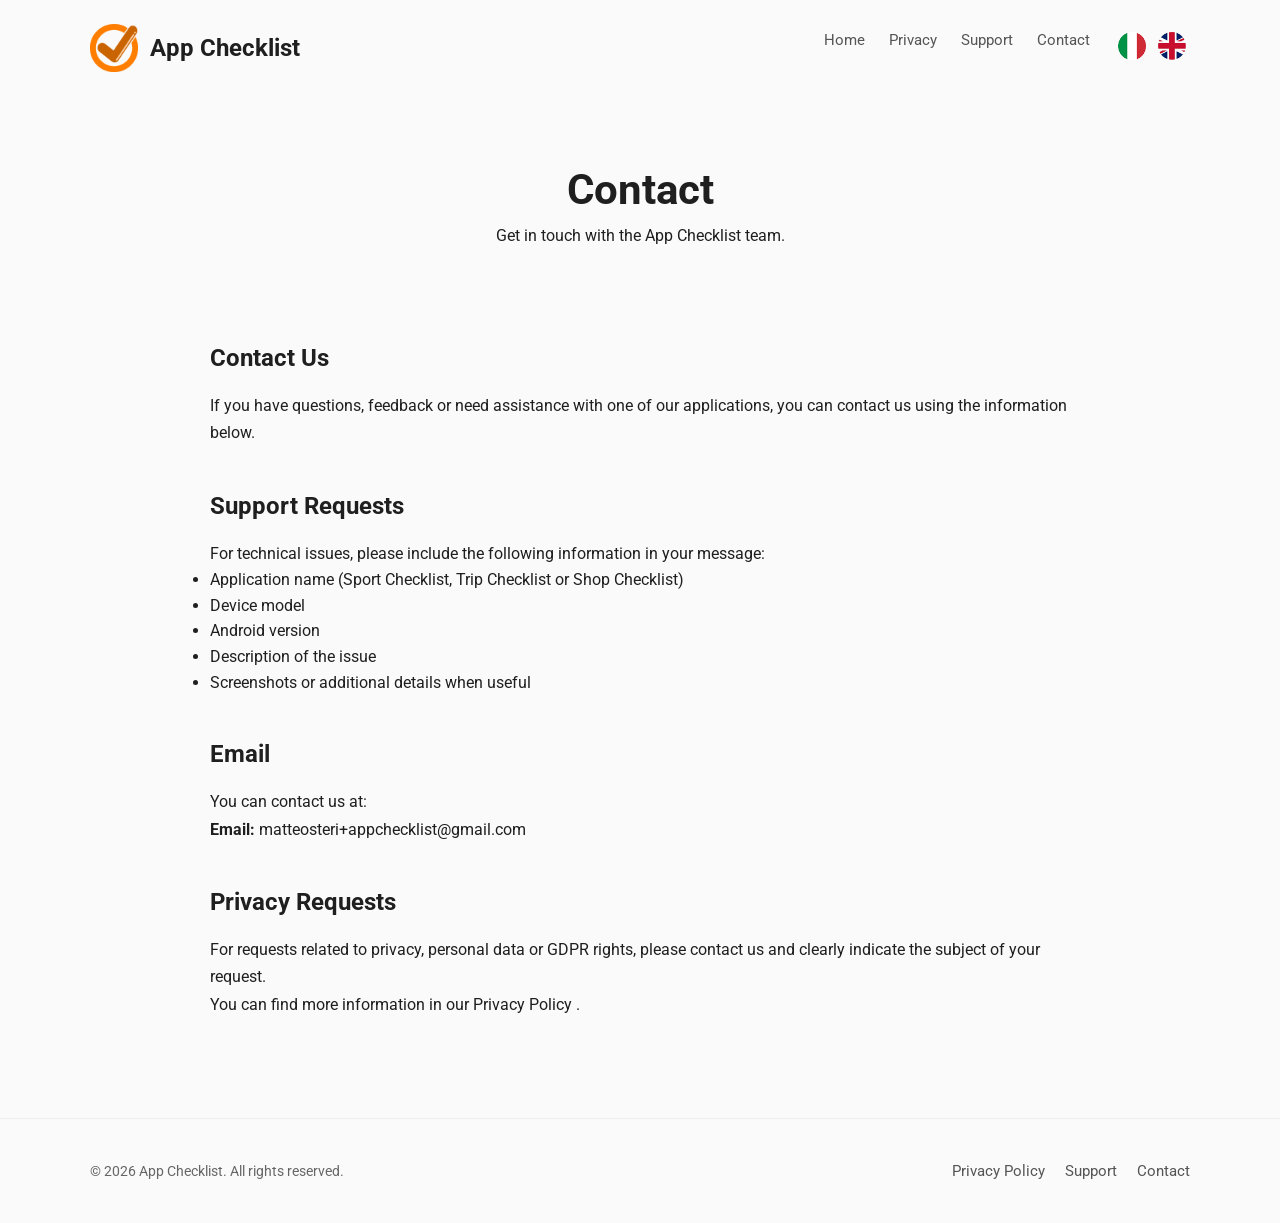
==== commit cfd7fbaa: "Aggiunte icone bandiere per il cambio lingua" ====
--- a/contact.html
+++ b/contact.html
@@ -34,43 +34,30 @@
     <link rel="manifest" href="site.webmanifest">
     <meta name="theme-color" content="#ff7e00">
 </head>
-
 <body>
 
 <header>
-
     <div class="container header-content">
-
-        <a href="index.html" class="brand">
-            <img src="assets/images/logo.png"
-                 alt="App Checklist logo">
-            <span>App Checklist</span>
+        <a href="index.html" class="brand" aria-label="App Checklist home">
+            <img src="assets/images/logo.png" alt="App Checklist"><span>App Checklist</span>
         </a>
-
-
-        <nav>
-
-            <a href="index.html">
-                Home
-            </a>
-
-            <a href="privacy.html">
-                Privacy Policy
-            </a>
-
-            <a href="support.html">
-                Support
-            </a>
-
-            <a href="contact.html">
-                Contact
-            </a>
-
+        <nav aria-label="Main navigation">
+            <a href="index.html" data-i18n="menu.home"></a>
+            <a href="privacy.html" data-i18n="menu.privacy"></a>
+            <a href="support.html" data-i18n="menu.support"></a>
+            <a href="contact.html" data-i18n="menu.contact"></a>
+            <div class="language-switch">
+                <button onclick="setLanguage('it'); location.reload();" aria-label="Italiano">
+                    <img src="assets/images/flags/flag_it.png" alt="Italiano">
+                </button>
+                <button onclick="setLanguage('en'); location.reload();" aria-label="English">
+                    <img src="assets/images/flags/flag_en.png" alt="English">
+                </button>
+            </div>
         </nav>
-
     </div>
-
 </header>
+
 <main>
 
     <section class="page-header">
--- a/assets/css/style.css
+++ b/assets/css/style.css
@@ -661,4 +661,17 @@
     width:200px;
     height:auto;
     display:block;
+}
+.language-switch img {
+    width: 28px;
+    height: 28px;
+    object-fit: contain;
+    display: block;
+}
+
+.language-switch button {
+    background: transparent;
+    border: none;
+    cursor: pointer;
+    padding: 4px;
 }
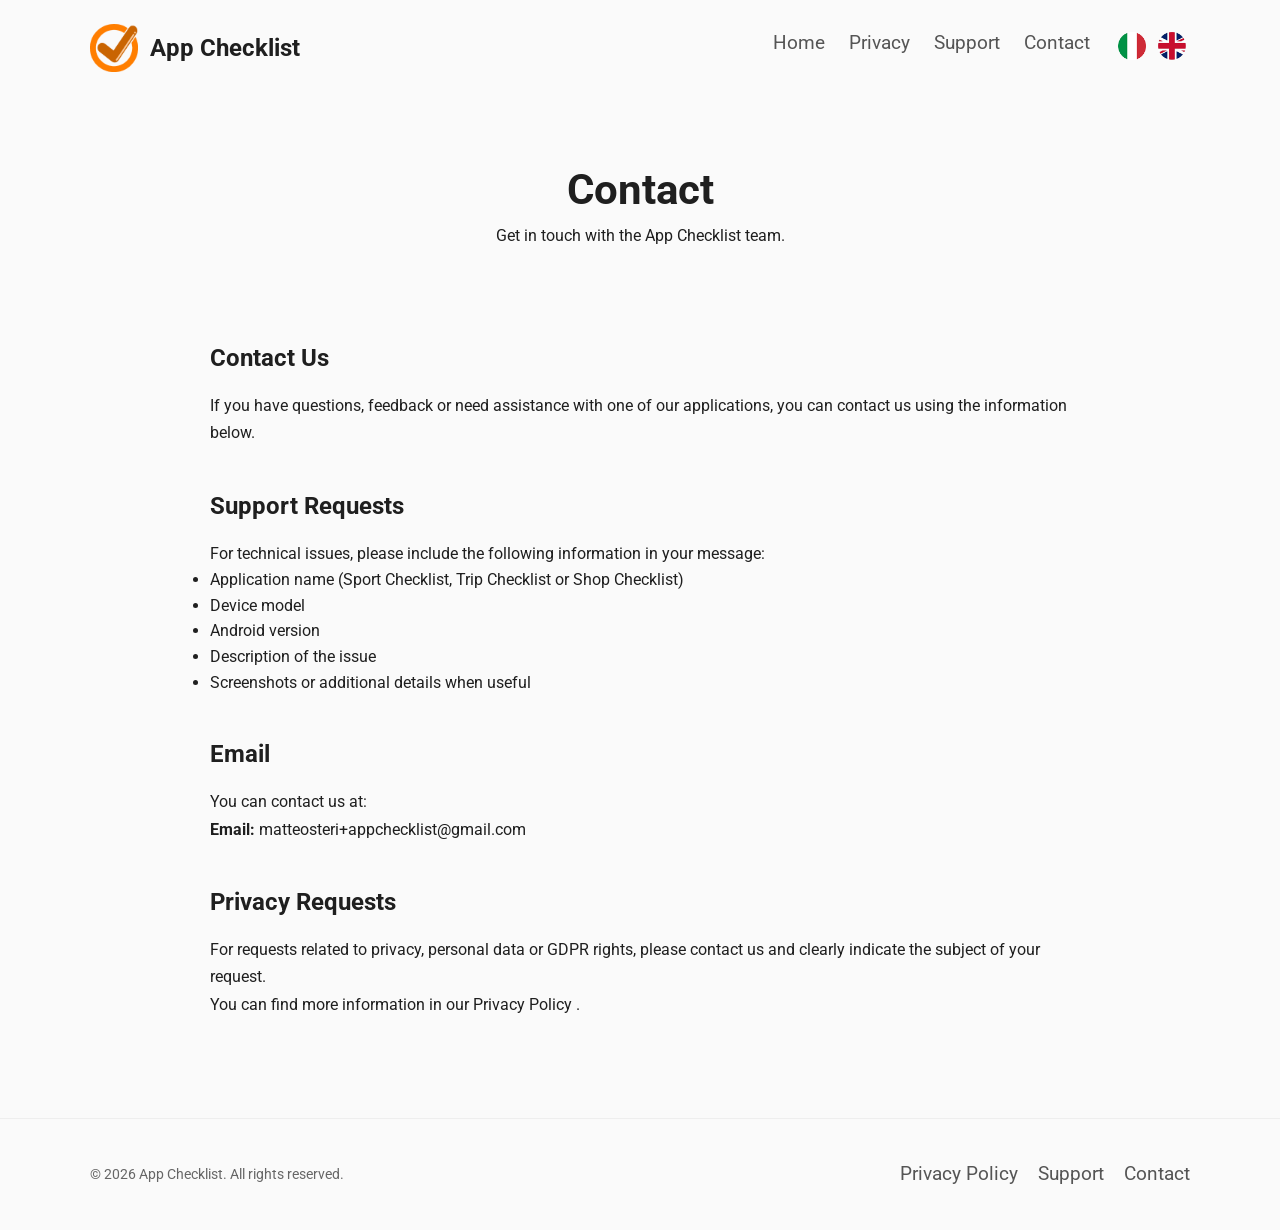
==== commit 128d8d3d: "hotfix vari di link" ====
--- a/contact.html
+++ b/contact.html
@@ -1,7 +1,6 @@
 <!DOCTYPE html>
 <html lang="en">
 <head>
-
     <meta charset="UTF-8">
     <meta name="viewport" content="width=device-width, initial-scale=1.0">
     <title>Contact | App Checklist</title>
@@ -32,7 +31,7 @@
     <link rel="icon" type="image/png" sizes="16x16" href="assets/images/favicon/favicon-16x16.png">
     <link rel="apple-touch-icon" href="assets/images/favicon/apple-touch-icon.png">
     <link rel="manifest" href="site.webmanifest">
-    <meta name="theme-color" content="#ff7e00">
+    <meta name="theme-color" content="#F57C00">
 </head>
 <body>
 
@@ -168,35 +167,16 @@
     </section>
 
 </main>
+
 <footer>
-
     <div class="container footer-content">
-
-
-        <p>
-            © 2026 App Checklist. All rights reserved.
-        </p>
-
-
+        <p>© 2026 App Checklist. <span data-i18n="footer.rights"></span></p>
         <nav class="footer-nav">
-
-            <a href="privacy.html">
-                Privacy Policy
-            </a>
-
-            <a href="support.html">
-                Support
-            </a>
-
-            <a href="contact.html">
-                Contact
-            </a>
-
+            <a href="privacy.html" data-i18n="footer.privacy"></a>
+            <a href="support.html" data-i18n="footer.support"></a>
+            <a href="contact.html" data-i18n="footer.contact"></a>
         </nav>
-
-
     </div>
-
 </footer>
 
 <script src="assets/js/language.js"></script>
--- a/assets/css/style.css
+++ b/assets/css/style.css
@@ -148,8 +148,9 @@
     gap: 24px;
 }
 nav a {
-    font-size: 15px;
+    font-size: 1.2rem;
     color: #555;
+    line-height: 1.6;
 }
 nav a:hover {
     color: #000;
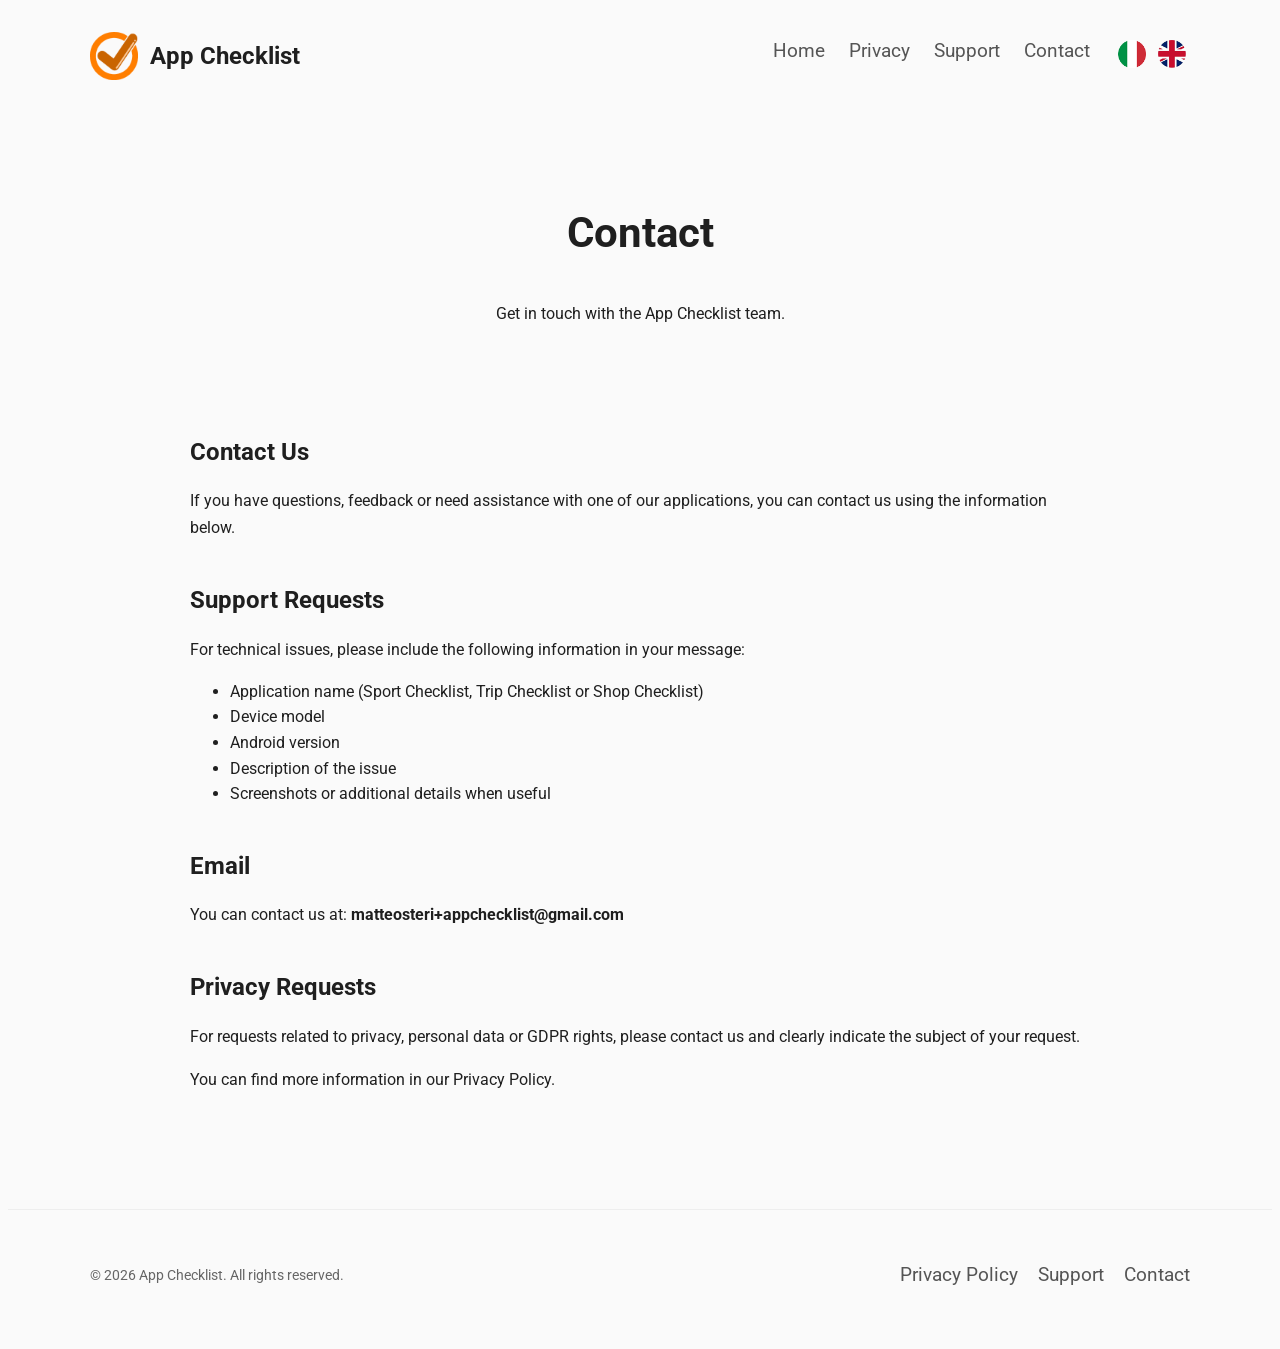
==== commit 4dbb860c: "traduzione delle pagine interne" ====
--- a/contact.html
+++ b/contact.html
@@ -60,110 +60,33 @@
 <main>
 
     <section class="page-header">
-
-        <h1>
-            Contact
-        </h1>
-
-        <p>
-            Get in touch with the App Checklist team.
-        </p>
-
+        <h1 data-i18n="contact.title"></h1>
+        <p data-i18n="contact.intro"></p>
     </section>
 
+    <section class="content">
+        <h2 data-i18n="contact.contactUs"></h2>
+        <p data-i18n="contact.contactUsText"></p>
 
-    <section class="content">
-
-
-        <h2>
-            Contact Us
-        </h2>
-
-        <p>
-            If you have questions, feedback or need assistance
-            with one of our applications, you can contact us
-            using the information below.
-        </p>
-
-
-        <h2>
-            Support Requests
-        </h2>
-
-        <p>
-            For technical issues, please include the following
-            information in your message:
-        </p>
-
-
+        <h2 data-i18n="contact.supportRequests"></h2>
+        <p data-i18n="contact.supportRequestsText"></p>
         <ul>
-
-            <li>
-                Application name
-                (Sport Checklist, Trip Checklist or Shop Checklist)
-            </li>
-
-            <li>
-                Device model
-            </li>
-
-            <li>
-                Android version
-            </li>
-
-            <li>
-                Description of the issue
-            </li>
-
-            <li>
-                Screenshots or additional details
-                when useful
-            </li>
-
+            <li data-i18n="contact.applicationName"></li>
+            <li data-i18n="contact.deviceModel"></li>
+            <li data-i18n="contact.androidVersion"></li>
+            <li data-i18n="contact.issueDescription"></li>
+            <li data-i18n="contact.screenshots"></li>
         </ul>
 
+        <h2 data-i18n="contact.emailTitle"></h2>
+        <p><span data-i18n="contact.emailIntro"></span> <strong><a data-email></a></strong></p>
 
-        <h2>
-            Email
-        </h2>
-
-
+        <h2 data-i18n="contact.privacyRequests"></h2>
+        <p data-i18n="contact.privacyRequestsText"></p>
         <p>
-            You can contact us at:
+            <span data-i18n="contact.privacyMoreInfo"></span>
+            <a href="privacy.html" data-i18n="contact.privacyPolicy"></a>.
         </p>
-
-
-        <p>
-
-            <strong>Email:</strong>
-
-            <a href="mailto:matteosteri+appchecklist@gmail.com">
-                matteosteri+appchecklist@gmail.com
-            </a>
-
-        </p>
-
-
-        <h2>
-            Privacy Requests
-        </h2>
-
-
-        <p>
-            For requests related to privacy, personal data or
-            GDPR rights, please contact us and clearly indicate
-            the subject of your request.
-        </p>
-
-
-        <p>
-            You can find more information in our
-            <a href="privacy.html">
-                Privacy Policy
-            </a>.
-        </p>
-
-
     </section>
 
 </main>
--- a/assets/css/style.css
+++ b/assets/css/style.css
@@ -11,7 +11,7 @@
     --surface-color: #ffffff;
     --background-color: #fafafa;
 }
-
+v
 /* =========================
    Global reset
 ========================= */
@@ -251,7 +251,7 @@
     box-shadow .2s ease;
 }
 .discover-button.sport {
-    background:#E53935;
+    background:#EF5350;
     color:white;
 }
 .discover-button.trip {
@@ -577,7 +577,7 @@
 }
 /* SPORT BRAND */
 .sport-theme {
-    --app-color:#E53935;
+    --app-color:#EF5350;
 }
 .sport-theme h1,
 .sport-theme h2 {
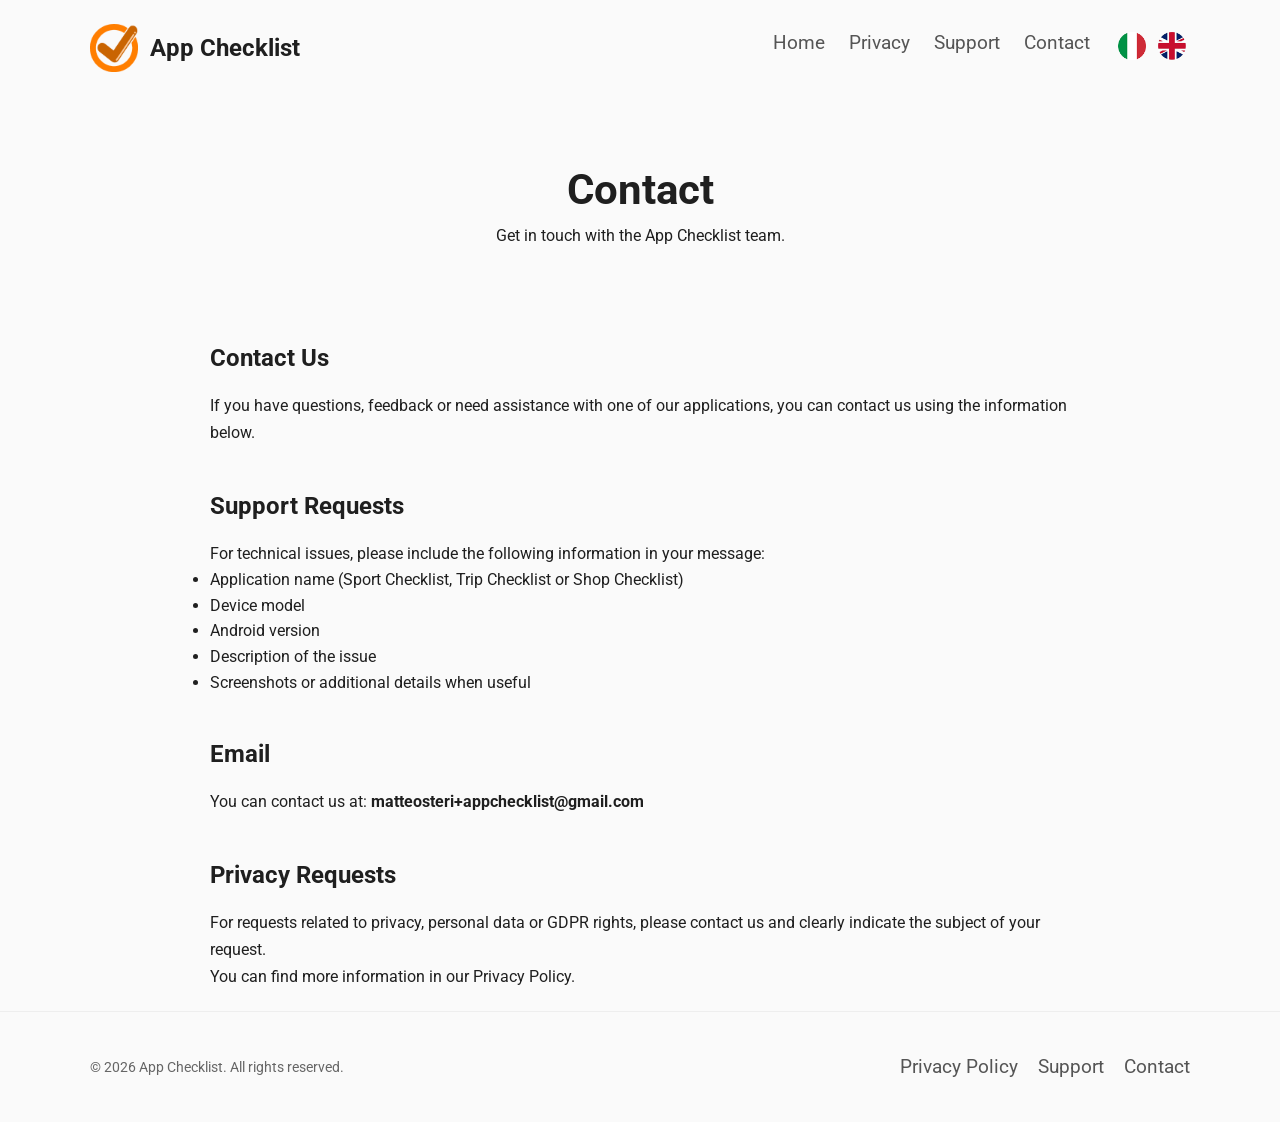
==== commit b0898355: "Fix sitemap e canonical" ====
--- a/contact.html
+++ b/contact.html
@@ -5,12 +5,12 @@
     <meta name="viewport" content="width=device-width, initial-scale=1.0">
     <title>Contact | App Checklist</title>
     <meta name="description" content="App Checklist is a collection of smart checklist apps for sports, travel and shopping. Stay organized with simple, customizable and powerful checklists.">
-    <link rel="canonical" href="https://app-checklist.com/">
+    <link rel="canonical" href="https://app-checklist.com/contact.html">
     <meta property="og:title" content="App Checklist - Smart Checklists">
     <meta property="og:site_name" content="App Checklist">
     <meta property="og:description" content="Organize sports equipment, trips and shopping with simple and powerful checklist apps.">
     <meta property="og:type" content="website">
-    <meta property="og:url" content="https://app-checklist.com">
+    <meta property="og:url" content="https://app-checklist.com/contact.html">
     <meta property="og:image" content="https://app-checklist.com/assets/images/logo.png">
 
     <meta name="twitter:card" content="summary_large_image">
--- a/assets/css/style.css
+++ b/assets/css/style.css
@@ -2,16 +2,19 @@
    App Checklist Theme
 ========================= */
 :root {
-    --primary-color: #1565C0;
+    --primary-color: #ff7e00;
     --sport-color: #EF5350;
+    --sport-darkcolor: #c62828;
     --trip-color: #4A90E2;
+    --trip-darkcolor: #1565C0;
     --shop-color: #5BC08F;
+    --shop-darkcolor: #279861;
     --text-color: #1f1f1f;
     --secondary-text: #666;
     --surface-color: #ffffff;
     --background-color: #fafafa;
 }
-v
+
 /* =========================
    Global reset
 ========================= */
@@ -63,7 +66,6 @@
    Footer
 ========================= */
 footer {
-    margin-top: 80px;
     padding: 40px 0;
     border-top: 1px solid #eeeeee;
     color: #666;
@@ -81,12 +83,6 @@
 }
 .footer-nav a:hover {
     color: #000;
-}
-@media(max-width:700px){
-    .footer-content {
-        flex-direction: column;
-        text-align: center;
-    }
 }
 
 /* =========================
@@ -109,7 +105,7 @@
    Cards
 ========================= */
 .card {
-    background: white;
+    background: var(--surface-color);
     border-radius: 20px;
     padding: 24px;
     box-shadow: 0 4px 20px rgba(0,0,0,0.08);
@@ -155,34 +151,25 @@
 nav a:hover {
     color: #000;
 }
-@media (max-width:700px) {
-    .header-content {
-        flex-direction: column;
-    }
-    nav {
-        flex-wrap: wrap;
-        justify-content: center;
-    }
-}
 
 /* =========================
    Intro section
 ========================= */
 .intro {
-    padding:70px 0 40px;
-    text-align:center;
+    padding: 30px 0;
+    text-align: center;
 }
 .intro-content {
-    max-width:800px;
-    margin:auto;
+    max-width: 800px;
+    margin: auto;
 }
 .intro h1 {
-    font-size:2.8rem;
-    margin-bottom:20px;
+    font-size: 2.8rem;
+    margin-bottom: 20px;
 }
 .intro p {
-    font-size:1.2rem;
-    line-height:1.6;
+    font-size: 1.2rem;
+    line-height: 1.6;
 }
 
 /* =========================
@@ -190,7 +177,7 @@
 ========================= */
 .primary {
     background: var(--primary-color);
-    color: white;
+    color: var(--surface-color);
 }
 .secondary {
     background: #eeeeee;
@@ -227,69 +214,64 @@
 
 /* App colors */
 .sport {
-    border-top: 6px solid var(--sport-color);
+    border-top: 6px solid var(--sport-darkcolor);
 }
 .trip {
-    border-top: 6px solid var(--trip-color);
+    border-top: 6px solid var(--trip-darkcolor);
 }
 .shop {
-    border-top: 6px solid var(--shop-color);
+    border-top: 6px solid var(--shop-darkcolor);
 }
 .app-button {
     margin-top: 10px;
 }
 .discover-button {
-    display:inline-flex;
-    align-items:center;
-    justify-content:center;
-    margin-top:20px;
-    padding:12px 28px;
-    border-radius:30px;
-    font-weight:500;
-    text-decoration:none;
-    transition:transform .2s ease,
+    display: inline-flex;
+    align-items: center;
+    justify-content: center;
+    margin-top: 20px;
+    padding: 12px 28px;
+    border-radius: 30px;
+    font-weight: 500;
+    text-decoration: none;
+    transition: transform .2s ease,
     box-shadow .2s ease;
 }
 .discover-button.sport {
-    background:#EF5350;
-    color:white;
+    background: var(--sport-color);
+    color: var(--surface-color);
 }
 .discover-button.trip {
-    background:#4A90E2;
-    color:white;
+    background: var(--trip-color);
+    color: var(--surface-color);
 }
 .discover-button.shop {
-    background:#5BC08F;
-    color:white;
+    background: var(--shop-color);
+    color: var(--surface-color);
 }
 .discover-button:hover {
-    transform:translateY(-2px);
-    box-shadow:0 8px 20px rgba(0,0,0,0.15);
+    transform: translateY(-2px);
+    box-shadow: 0 8px 20px rgba(0,0,0,0.15);
 }
 .app-status {
-    display:inline-block;
-    margin:15px auto;
-    padding:6px 14px;
-    border-radius:20px;
-    font-size:0.85rem;
-    font-weight:500;
+    display: inline-block;
+    margin: 15px auto;
+    padding: 6px 14px;
+    border-radius: 20px;
+    font-size: 0.85rem;
+    font-weight: 500;
 }
 .app-status.available {
-    background:#E8F5E9;
-    color:#2E7D32;
+    background: #E8F5E9;
+    color: #2E7D32;
 }
 .app-status.coming {
-    background:#FFF3E0;
-    color:#EF6C00;
+    background: #FFF3E0;
+    color: #EF6C00;
 }
 .disabled {
     opacity: 0.6;
     cursor: default;
-}
-@media(max-width:900px){
-    .apps-grid {
-        grid-template-columns: 1fr;
-    }
 }
 
 /* =========================
@@ -312,18 +294,13 @@
     margin-bottom: 16px;
     max-width: 800px;
 }
-@media(max-width:700px){
-    .page h1 {
-        font-size: 36px;
-    }
-}
 .app-card {
     transition: transform 0.2s ease,
     box-shadow 0.2s ease;
 }
 .app-card:hover {
     transform: translateY(-6px);
-    box-shadow:
+    box-shadow: 
             0 10px 30px rgba(0,0,0,0.12);
 }
 
@@ -366,7 +343,7 @@
     flex-grow: 1;
 }
 .hero-app {
-    color: white;
+    color: var(--surface-color);
     border-radius: 30px;
     padding: 14px 30px;
     font-weight: 600;
@@ -451,7 +428,7 @@
 }
 .play-button {
     background: #000;
-    color: white;
+    color: var(--surface-color);
 }
 .web-button {
     background: #e0e0e0;
@@ -479,7 +456,7 @@
 .app-section {
     max-width: 900px;
     margin: auto;
-    padding: 60px 20px;
+    padding: 30px 20px;
     text-align: center;
 }
 .app-logo {
@@ -490,12 +467,12 @@
 }
 /* FEATURES */
 .features-section {
-    padding: 60px 20px;
+    padding: 30px 20px;
     text-align: center;
 }
 .features-grid {
     max-width: 1100px;
-    margin: 40px auto;
+    margin: 20px auto;
     display: grid;
     grid-template-columns: repeat(auto-fit, minmax(230px,1fr));
     gap: 25px;
@@ -503,7 +480,7 @@
 .feature-card {
     padding: 25px;
     border-radius: 20px;
-    background: #ffffff;
+    background: var(--surface-color);
     box-shadow: 0 5px 20px rgba(0,0,0,0.08);
 }
 .feature-card .material-symbols-outlined {
@@ -514,154 +491,142 @@
 .sport-categories {
     display: grid;
     grid-template-columns: repeat(auto-fit,minmax(130px,1fr));
-    gap:20px;
-    max-width:900px;
-    margin:40px auto;
+    gap: 20px;
+    max-width: 900px;
+    margin: 20px auto;
 }
 .sport-categories div {
-    padding:20px;
-    border-radius:20px;
-    background:#ffffff;
-    box-shadow:0 5px 15px rgba(0,0,0,0.08);
+    padding: 20px;
+    border-radius: 20px;
+    background: var(--surface-color);
+    box-shadow: 0 5px 15px rgba(0,0,0,0.08);
 }
 /* FAQ */
 .faq-section {
-    max-width:900px;
-    margin:auto;
-    padding:60px 20px;
+    max-width: 900px;
+    margin: auto;
+    padding: 30px 20px;
 }
 .faq-section h3 {
-    margin-top:30px;
+    margin-top: 30px;
 }
 
 /* FINAL CTA */
 .final-cta {
-    text-align:center;
-    padding:70px 20px;
+    text-align: center;
+    padding: 70px 20px;
 }
 .final-cta p {
-    margin-bottom:30px;
+    margin-bottom: 30px;
 }
 /* OTHER APPS */
 .other-apps {
-    padding:60px 20px;
-    text-align:center;
+    padding: 60px 20px;
+    text-align: center;
 }
 .other-apps-grid {
-    display:flex;
-    justify-content:center;
-    gap:30px;
-    flex-wrap:wrap;
+    display: flex;
+    justify-content: center;
+    gap: 30px;
+    flex-wrap: wrap;
 }
 .other-apps-grid a {
-    width:180px;
-    padding:20px;
-    border-radius:20px;
-    background:white;
-    text-decoration:none;
-    color:inherit;
-    box-shadow:0 5px 20px rgba(0,0,0,0.08);
-    text-align:center;
+    width: 180px;
+    padding: 20px;
+    border-radius: 20px;
+    background: var(--surface-color);
+    text-decoration: none;
+    color: inherit;
+    box-shadow: 0 5px 20px rgba(0,0,0,0.08);
+    text-align: center;
 }
 .other-apps-grid img {
-    width:100px;
-    height:100px;
-    object-fit:contain;
-    display:block;
-    margin:0 auto 15px;
+    width: 100px;
+    height: 100px;
+    object-fit: contain;
+    display: block;
+    margin: 0 auto 15px;
 }
 .other-apps-grid span {
-    display:block;
-    margin-top:15px;
-    font-weight:600;
+    display: block;
+    margin-top: 15px;
+    font-weight: 600;
 }
 /* SPORT BRAND */
 .sport-theme {
-    --app-color:#EF5350;
+    --app-color: var(--sport-color);
 }
 .sport-theme h1,
 .sport-theme h2 {
-    color:var(--app-color);
+    color: var(--app-color);
 }
 .sport-theme .feature-card:hover {
-    border-color:var(--app-color);
+    border-color: var(--app-color);
 }
 .sport-theme .final-cta {
-    background:var(--app-color);
-    color:white;
+    background: var(--app-color);
+    color: var(--surface-color);
+}
+.screenshots-container {
+    margin: 30px 0;
 }
 .screenshots-container img {
-    width:280px;
-    border-radius:25px;
-    box-shadow:
-            0 15px 35px rgba(0,0,0,0.20);
-    transition:
-            transform .25s ease;
+    width: 280px;
+    border-radius: 25px;
+    box-shadow: 0 15px 35px rgba(0,0,0,0.20);
+    transition: transform .25s ease;
 }
 .screenshots-container img:hover {
-    transform:translateY(-8px);
+    transform: translateY(-8px);
 }
 .app-header-container {
-    text-align:center;
+    text-align: center;
 }
 .app-header-container .app-header-image {
-    margin-left:auto;
-    margin-right:auto;
+    margin-left: auto;
+    margin-right: auto;
 }
 .category-icon {
-    font-size:40px;
-    display:block;
-    margin-bottom:10px;
+    font-size: 40px;
+    display: block;
+    margin-bottom: 10px;
 }
 .sport-categories h3 {
-    margin:0;
-    font-size:1.1rem;
+    margin: 0;
+    font-size: 1.1rem;
 }
 .how-it-works .feature-card {
-    min-height:220px;
+    min-height: 220px;
 }
 .coming-soon-badge {
-    display:inline-flex;
-    align-items:center;
-    gap:8px;
-    padding:12px 22px;
-    border-radius:25px;
-    background:#f1f1f1;
-    color:#555;
-    font-weight:600;
-    border:1px solid #ddd;
+    display: inline-flex;
+    align-items: center;
+    gap: 8px;
+    padding: 12px 22px;
+    border-radius: 25px;
+    background: #f1f1f1;
+    color: #555;
+    font-weight: 600;
+    border: 1px solid #ddd;
 }
 .final-cta .coming-soon-badge {
-    background:rgba(255,255,255,0.2);
-    color:white;
-    border-color:rgba(255,255,255,0.4);
+    background: rgba(255,255,255,0.2);
+    color: var(--surface-color);
+    border-color: rgba(255,255,255,0.4);
 }
 .coming-soon-badge .material-symbols-outlined {
-    font-size:22px;
+    font-size: 22px;
 }
 .coming-soon-badge .material-symbols-outlined {
-    font-size:22px;
-}
-@media(max-width:600px){
-    .app-hero h1 {
-        font-size:2rem;
-    }
-    .app-buttons {
-        flex-direction:column;
-        align-items:center;
-    }
-    .app-button {
-        width:90%;
-        justify-content:center;
-    }
+    font-size: 22px;
 }
 .google-play-badge {
-    display:inline-block;
+    display: inline-block;
 }
 .google-play-badge img {
-    width:200px;
-    height:auto;
-    display:block;
+    width: 200px;
+    height: auto;
+    display: block;
 }
 .language-switch img {
     width: 28px;
@@ -675,4 +640,44 @@
     border: none;
     cursor: pointer;
     padding: 4px;
+}
+
+
+/* =========================
+   MEDIA
+========================= */
+
+@media(max-width: 700px){
+    .header-content {
+        flex-direction: column;
+    }
+    nav {
+        flex-wrap: wrap;
+        justify-content: center;
+    }
+    .footer-content {
+        flex-direction: column;
+        text-align: center;
+    }
+    .page h1 {
+        font-size: 36px;
+    }
+}
+@media(max-width: 900px){
+    .apps-grid {
+        grid-template-columns: 1fr;
+    }
+}
+@media(max-width: 600px){
+    .app-hero h1 {
+        font-size: 2rem;
+    }
+    .app-buttons {
+        flex-direction: column;
+        align-items: center;
+    }
+    .app-button {
+        width: 90%;
+        justify-content: center;
+    }
 }
